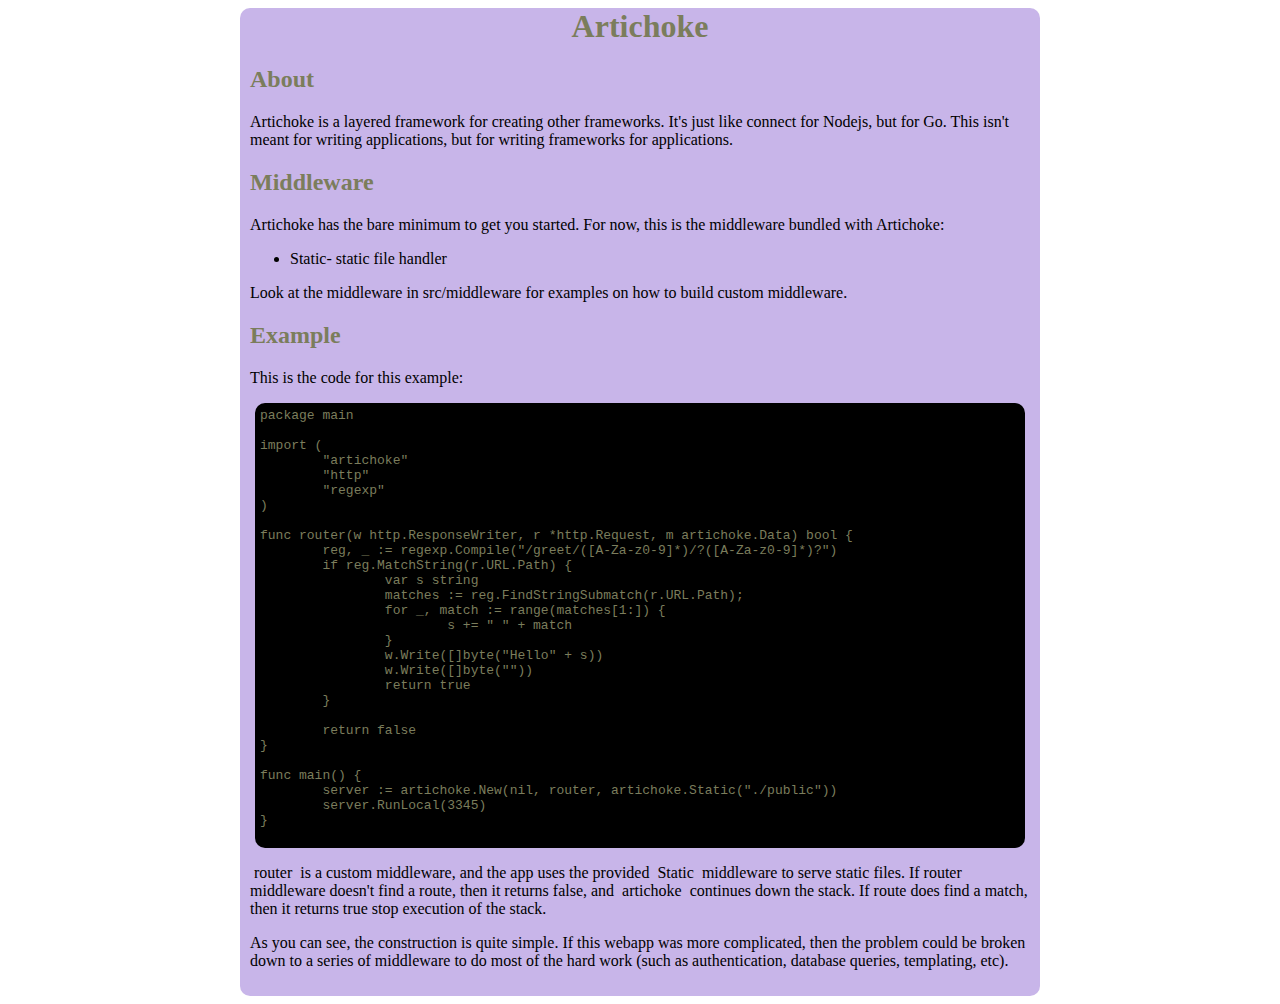
==== examples/public/index.html @ d6d27081 "Created Static middleware and built example that utilizes it" ====
<html>
<head>
<title>Artichoke FTW</title>
<link rel="stylesheet" type="text/css" href="css/style.css" />
</head>
<body>
<div id='wrapper'>
  <h1>Artichoke</h1>
  <h2>About</h2>
  <p>
    Artichoke is a layered framework for creating other frameworks. It's just like connect for Nodejs, but for Go. This isn't meant for writing applications, but for writing frameworks for applications.
  </p>

  <h2>Middleware</h2>
  <p>
    Artichoke has the bare minimum to get you started. For now, this is the middleware bundled with Artichoke:
  </p>

  <ul>
    <li>Static- static file handler</li>
  </ul>

  <p>
  Look at the middleware in src/middleware for examples on how to build custom middleware.
  </p>

  <h2>Example</h2>
  <p>
    This is the code for this example:
  </p>

  <code>
    <pre>
package main

import (
	"artichoke"
	"http"
	"regexp"
)

func router(w http.ResponseWriter, r *http.Request, m artichoke.Data) bool {
	reg, _ := regexp.Compile("/greet/([A-Za-z0-9]*)/?([A-Za-z0-9]*)?")
	if reg.MatchString(r.URL.Path) {
		var s string
		matches := reg.FindStringSubmatch(r.URL.Path);
		for _, match := range(matches[1:]) {
			s += " " + match
		}
		w.Write([]byte("Hello" + s))
		w.Write([]byte(""))
		return true
	}

	return false
}

func main() {
	server := artichoke.New(nil, router, artichoke.Static("./public"))
	server.RunLocal(3345)
}
    </pre>
  </code>

  <p>
    <span>router</span> is a custom middleware, and the app uses the provided <span>Static</span> middleware to serve static files. If router middleware doesn't find a route, then it returns false, and <span>artichoke</span> continues down the stack. If route does find a match, then it returns true stop execution of the stack.
  </p>

  <p>
    As you can see, the construction is quite simple. If this webapp was more complicated, then the problem could be broken down to a series of middleware to do most of the hard work (such as authentication, database queries, templating, etc).
  </p>
</div>
</body>
</html>
---- examples/public/css/style.css ----
body {
	background-color: white;
	color: rgb(123, 125, 92);

	width: 800px;
	margin-left: auto;
	margin-right: auto;
}

#wrapper {
	background-color: rgba(145, 107, 211, .5);
	padding-left: 10px;
	padding-right: 10px;
	padding-bottom: 10px;
	min-height: 100%;

	border-radius: 10px;
}

h1 {
	text-align: center;
}

p, li {
	color: black;
}

pre {
	background-color: black;
	border-radius: 10px;
	margin: 5px;
	padding: 5px;
}

span {
	padding-left: 4px;
	padding-right: 4px;
}
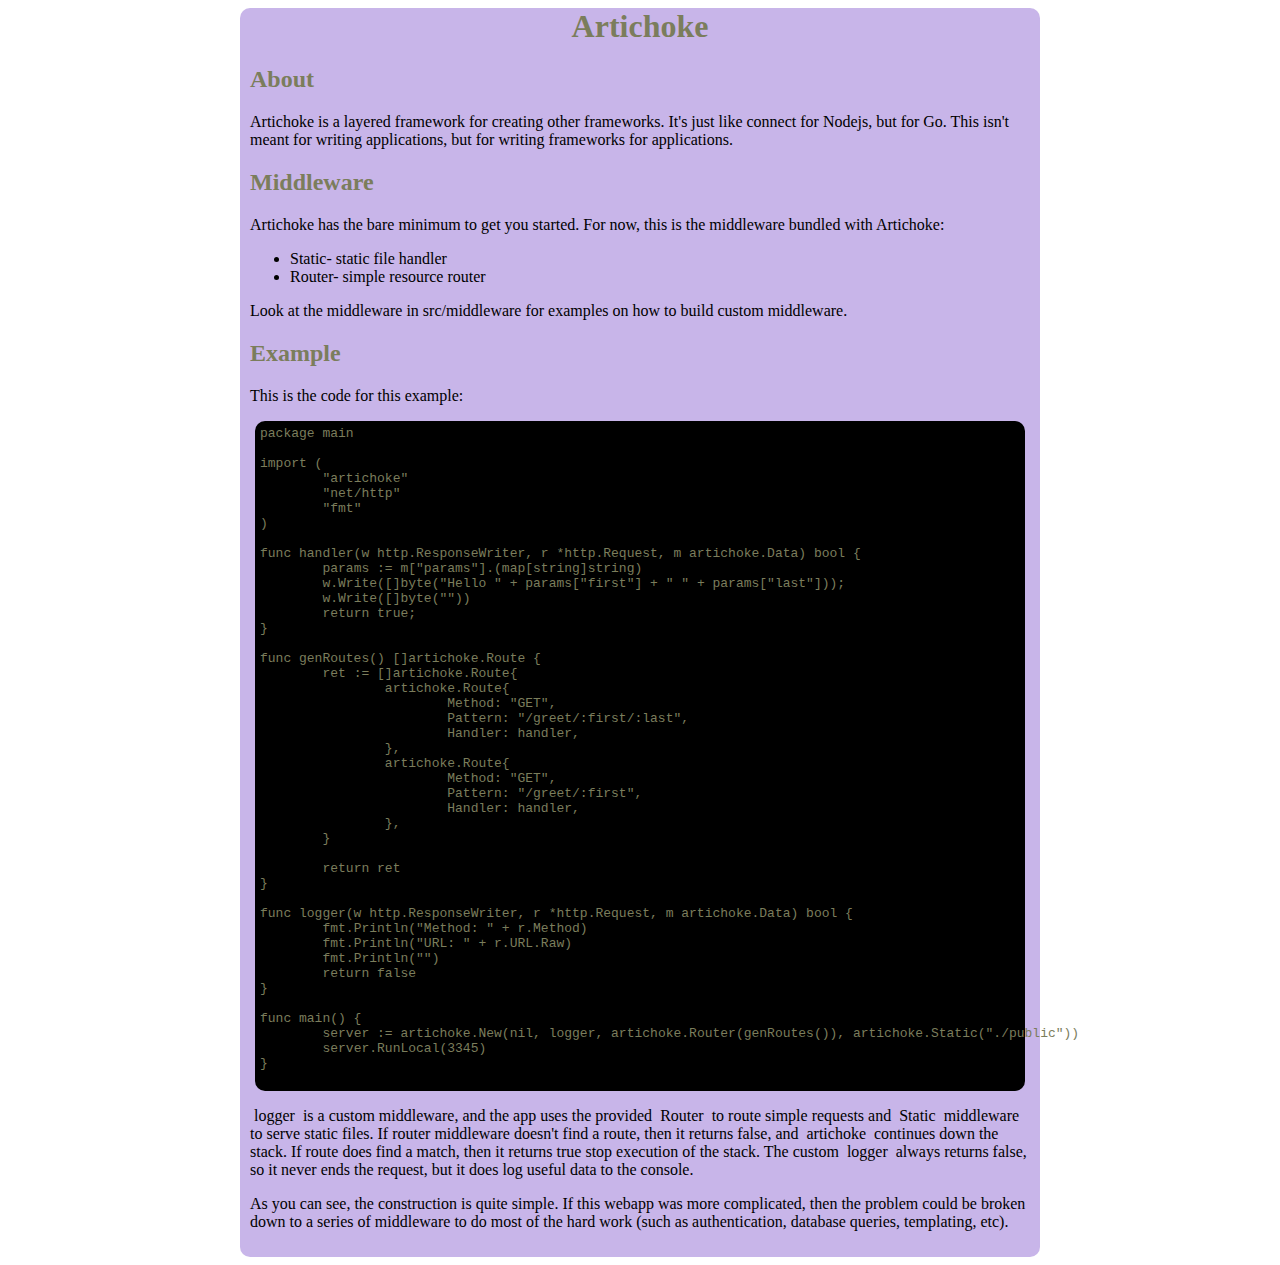
==== commit d793dfc7: "Added router middleware; updated live example to show router middleware" ====
--- a/examples/public/index.html
+++ b/examples/public/index.html
@@ -18,6 +18,7 @@
 
   <ul>
     <li>Static- static file handler</li>
+    <li>Router- simple resource router</li>
   </ul>
 
   <p>
@@ -35,35 +36,50 @@
 
 import (
 	"artichoke"
-	"http"
-	"regexp"
+	"net/http"
+	"fmt"
 )
 
-func router(w http.ResponseWriter, r *http.Request, m artichoke.Data) bool {
-	reg, _ := regexp.Compile("/greet/([A-Za-z0-9]*)/?([A-Za-z0-9]*)?")
-	if reg.MatchString(r.URL.Path) {
-		var s string
-		matches := reg.FindStringSubmatch(r.URL.Path);
-		for _, match := range(matches[1:]) {
-			s += " " + match
-		}
-		w.Write([]byte("Hello" + s))
-		w.Write([]byte(""))
-		return true
+func handler(w http.ResponseWriter, r *http.Request, m artichoke.Data) bool {
+	params := m["params"].(map[string]string)
+	w.Write([]byte("Hello " + params["first"] + " " + params["last"]));
+	w.Write([]byte(""))
+	return true;
+}
+
+func genRoutes() []artichoke.Route {
+	ret := []artichoke.Route{
+		artichoke.Route{
+			Method: "GET",
+			Pattern: "/greet/:first/:last",
+			Handler: handler,
+		},
+		artichoke.Route{
+			Method: "GET",
+			Pattern: "/greet/:first",
+			Handler: handler,
+		},
 	}
 
+	return ret
+}
+
+func logger(w http.ResponseWriter, r *http.Request, m artichoke.Data) bool {
+	fmt.Println("Method: " + r.Method)
+	fmt.Println("URL: " + r.URL.Raw)
+	fmt.Println("")
 	return false
 }
 
 func main() {
-	server := artichoke.New(nil, router, artichoke.Static("./public"))
+	server := artichoke.New(nil, logger, artichoke.Router(genRoutes()), artichoke.Static("./public"))
 	server.RunLocal(3345)
 }
     </pre>
   </code>
 
   <p>
-    <span>router</span> is a custom middleware, and the app uses the provided <span>Static</span> middleware to serve static files. If router middleware doesn't find a route, then it returns false, and <span>artichoke</span> continues down the stack. If route does find a match, then it returns true stop execution of the stack.
+    <span>logger</span> is a custom middleware, and the app uses the provided <span>Router</span> to route simple requests and <span>Static</span> middleware to serve static files. If router middleware doesn't find a route, then it returns false, and <span>artichoke</span> continues down the stack. If route does find a match, then it returns true stop execution of the stack. The custom <span>logger</span> always returns false, so it never ends the request, but it does log useful data to the console.
   </p>
 
   <p>
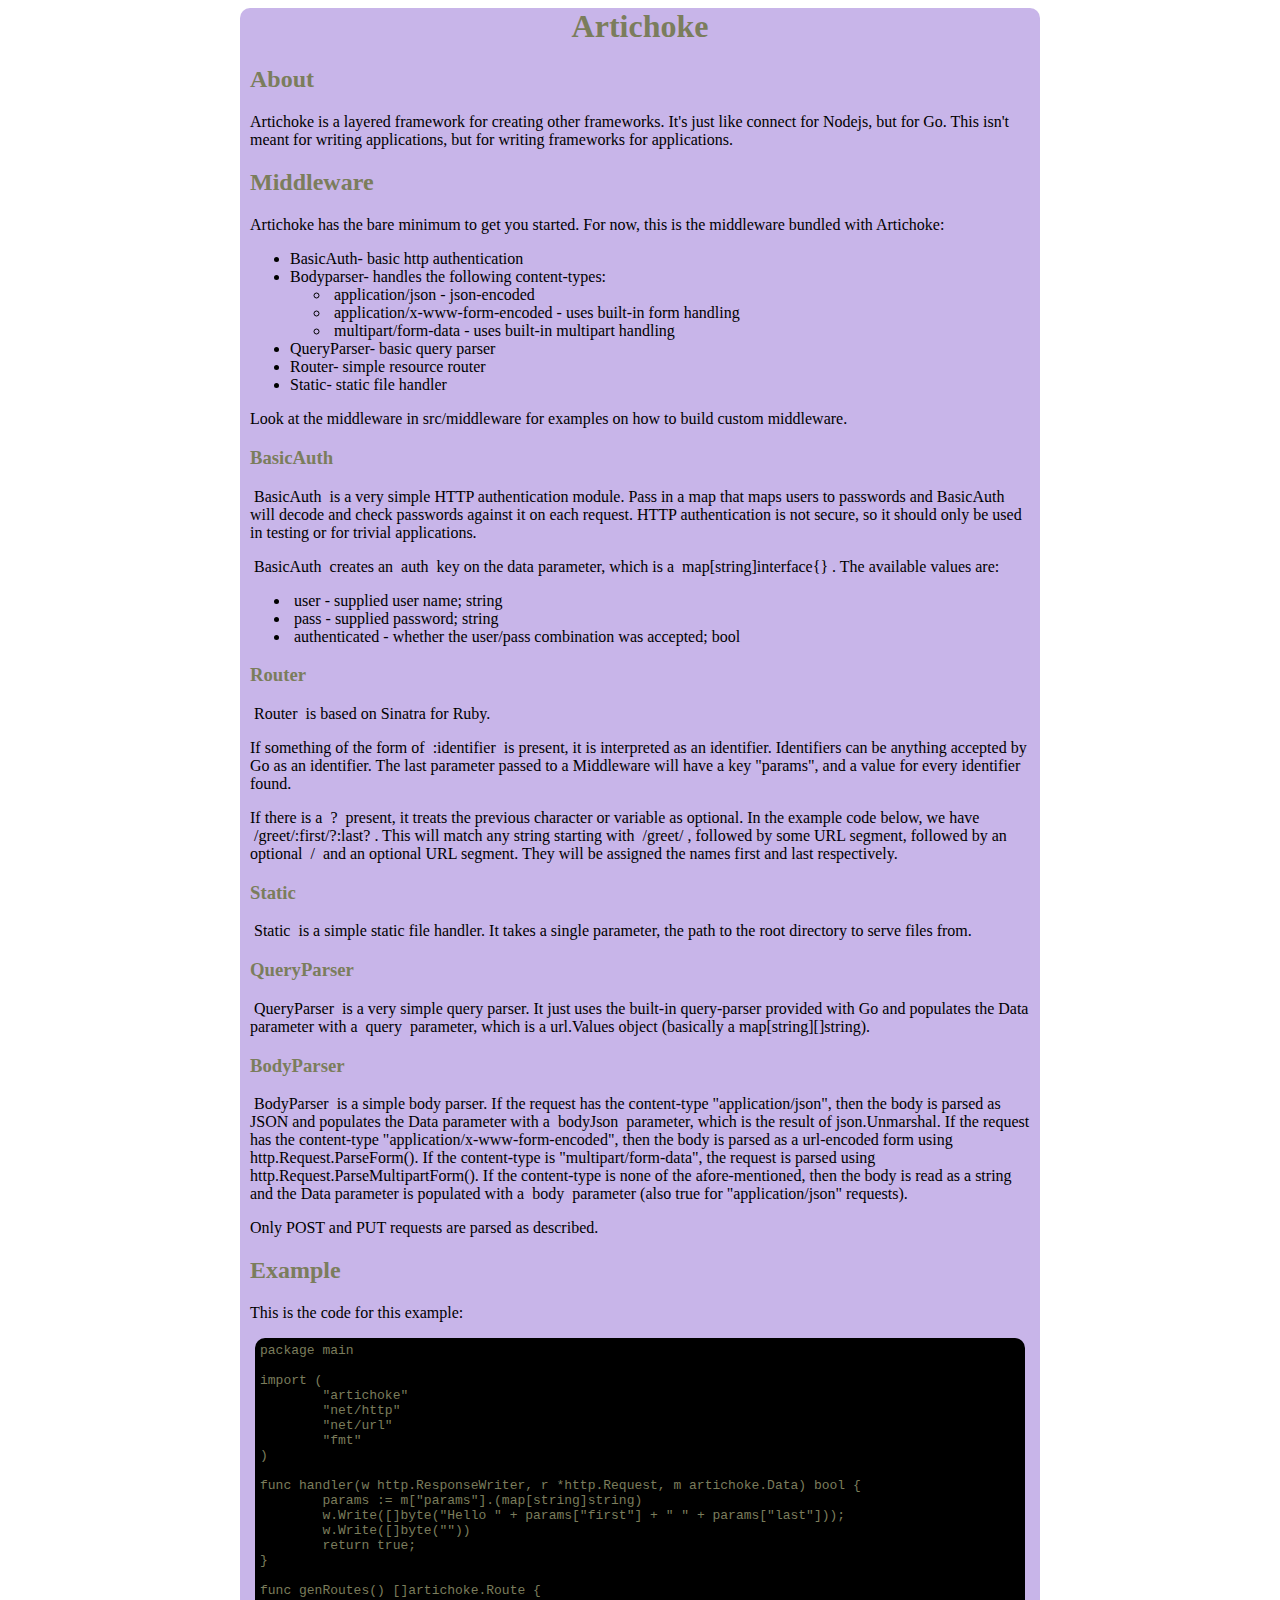
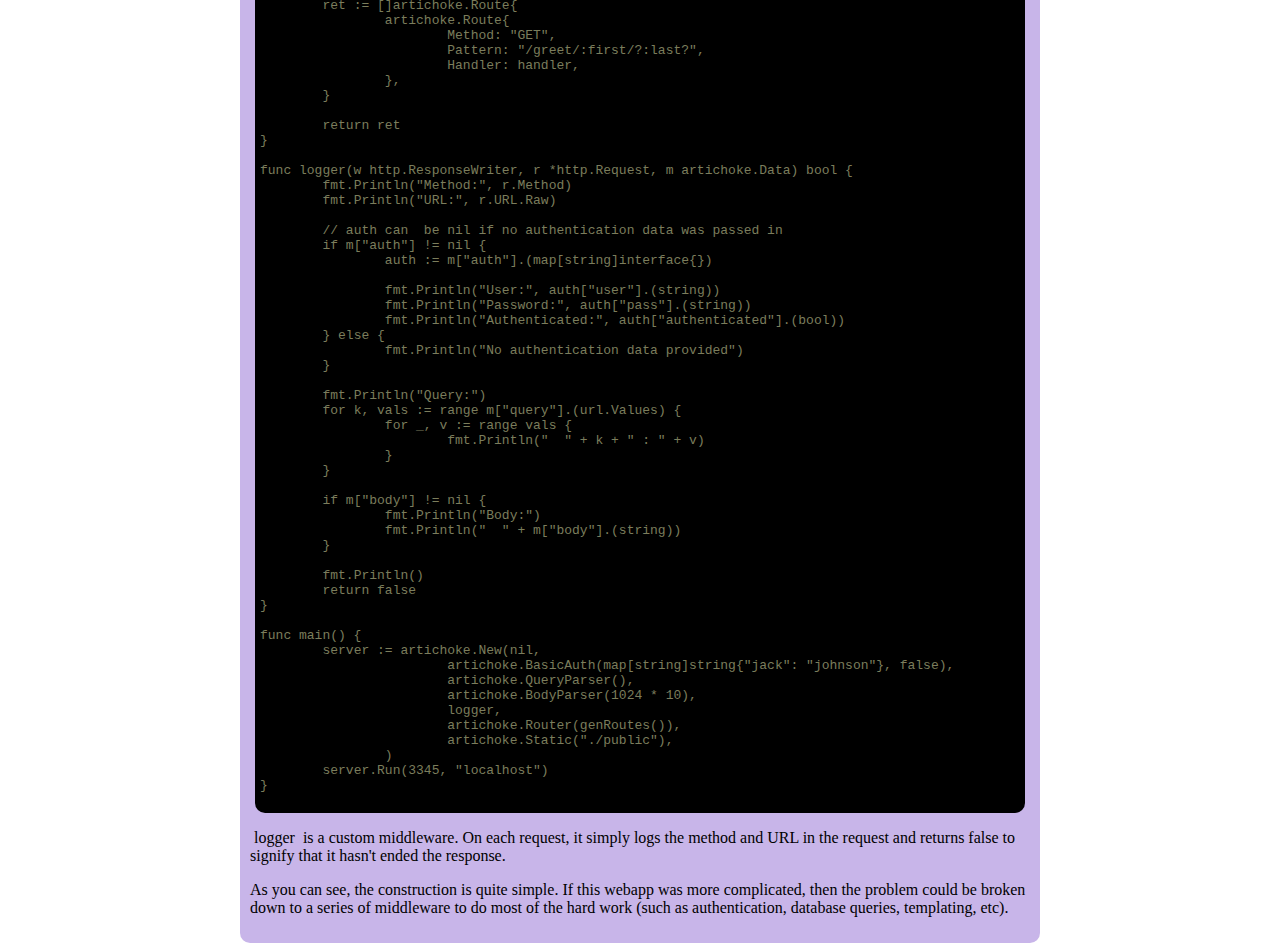
==== commit 12523ac2: "Added and documented TLS option" ====
--- a/examples/public/index.html
+++ b/examples/public/index.html
@@ -17,12 +17,64 @@
   </p>
 
   <ul>
+    <li>BasicAuth- basic http authentication</li>
+	<li>Bodyparser- handles the following content-types:
+	  <ul>
+        <li><span>application/json</span>- json-encoded</li>
+        <li><span>application/x-www-form-encoded</span>- uses built-in form handling</li>
+        <li><span>multipart/form-data</span>- uses built-in multipart handling</li>
+      </ul>
+    </li>
+	<li>QueryParser- basic query parser</li>
+    <li>Router- simple resource router</li>
     <li>Static- static file handler</li>
-    <li>Router- simple resource router</li>
   </ul>
 
   <p>
   Look at the middleware in src/middleware for examples on how to build custom middleware.
+  </p>
+
+  <h3>BasicAuth</h3>
+  <p>
+    <span>BasicAuth</span> is a very simple HTTP authentication module. Pass in a map that maps users to passwords and BasicAuth will decode and check passwords against it on each request. HTTP authentication is not secure, so it should only be used in testing or for trivial applications.
+  </p>
+  <p>
+    <span>BasicAuth</span> creates an <span>auth</span> key on the data parameter, which is a <span>map[string]interface{}</span>. The available values are:
+      <ul>
+        <li><span>user</span>- supplied user name; string</li>
+        <li><span>pass</span>- supplied password; string</li>
+        <li><span>authenticated</span>- whether the user/pass combination was accepted; bool</li>
+      </ul>
+  </p>
+
+  <h3>Router</h3>
+  <p>
+    <span>Router</span> is based on Sinatra for Ruby.
+  </p>
+
+  <p>
+    If something of the form of <span>:identifier</span> is present, it is interpreted as an identifier. Identifiers can be anything accepted by Go as an identifier. The last parameter passed to a Middleware will have a key "params", and a value for every identifier found.
+  </p>
+  <p>
+    If there is a <span>?</span> present, it treats the previous character or variable as optional. In the example code below, we have <span>/greet/:first/?:last?</span>. This will match any string starting with <span>/greet/</span>, followed by some URL segment, followed by an optional <span>/</span> and an optional URL segment. They will be assigned the names first and last respectively.
+  </p>
+
+  <h3>Static</h3>
+  <p>
+    <span>Static</span> is a simple static file handler. It takes a single parameter, the path to the root directory to serve files from.
+  </p>
+
+  <h3>QueryParser</h3>
+  <p>
+    <span>QueryParser</span> is a very simple query parser. It just uses the built-in query-parser provided with Go and populates the Data parameter with a <span>query</span> parameter, which is a url.Values object (basically a map[string][]string).
+  </p>
+
+  <h3>BodyParser</h3>
+  <p>
+    <span>BodyParser</span> is a simple body parser. If the request has the content-type "application/json", then the body is parsed as JSON and populates the Data parameter with a <span>bodyJson</span> parameter, which is the result of json.Unmarshal. If the request has the content-type "application/x-www-form-encoded", then the body is parsed as a url-encoded form using http.Request.ParseForm(). If the content-type is "multipart/form-data", the request is parsed using http.Request.ParseMultipartForm(). If the content-type is none of the afore-mentioned, then the body is read as a string and the Data parameter is populated with a <span>body</span> parameter (also true for "application/json" requests).
+  </p>
+  <p>
+    Only POST and PUT requests are parsed as described.
   </p>
 
   <h2>Example</h2>
@@ -37,6 +89,7 @@
 import (
 	"artichoke"
 	"net/http"
+	"net/url"
 	"fmt"
 )
 
@@ -51,12 +104,7 @@
 	ret := []artichoke.Route{
 		artichoke.Route{
 			Method: "GET",
-			Pattern: "/greet/:first/:last",
-			Handler: handler,
-		},
-		artichoke.Route{
-			Method: "GET",
-			Pattern: "/greet/:first",
+			Pattern: "/greet/:first/?:last?",
 			Handler: handler,
 		},
 	}
@@ -65,21 +113,52 @@
 }
 
 func logger(w http.ResponseWriter, r *http.Request, m artichoke.Data) bool {
-	fmt.Println("Method: " + r.Method)
-	fmt.Println("URL: " + r.URL.Raw)
-	fmt.Println("")
+	fmt.Println("Method:", r.Method)
+	fmt.Println("URL:", r.URL.Raw)
+
+	// auth can  be nil if no authentication data was passed in
+	if m["auth"] != nil {
+		auth := m["auth"].(map[string]interface{})
+
+		fmt.Println("User:", auth["user"].(string))
+		fmt.Println("Password:", auth["pass"].(string))
+		fmt.Println("Authenticated:", auth["authenticated"].(bool))
+	} else {
+		fmt.Println("No authentication data provided")
+	}
+
+	fmt.Println("Query:")
+	for k, vals := range m["query"].(url.Values) {
+		for _, v := range vals {
+			fmt.Println("  " + k + " : " + v)
+		}
+	}
+
+	if m["body"] != nil {
+		fmt.Println("Body:")
+		fmt.Println("  " + m["body"].(string))
+	}
+
+	fmt.Println()
 	return false
 }
 
 func main() {
-	server := artichoke.New(nil, logger, artichoke.Router(genRoutes()), artichoke.Static("./public"))
-	server.RunLocal(3345)
+	server := artichoke.New(nil,
+			artichoke.BasicAuth(map[string]string{"jack": "johnson"}, false),
+			artichoke.QueryParser(),
+			artichoke.BodyParser(1024 * 10),
+			logger,
+			artichoke.Router(genRoutes()),
+			artichoke.Static("./public"),
+		)
+	server.Run(3345, "localhost")
 }
     </pre>
   </code>
 
   <p>
-    <span>logger</span> is a custom middleware, and the app uses the provided <span>Router</span> to route simple requests and <span>Static</span> middleware to serve static files. If router middleware doesn't find a route, then it returns false, and <span>artichoke</span> continues down the stack. If route does find a match, then it returns true stop execution of the stack. The custom <span>logger</span> always returns false, so it never ends the request, but it does log useful data to the console.
+    <span>logger</span> is a custom middleware. On each request, it simply logs the method and URL in the request and returns false to signify that it hasn't ended the response.
   </p>
 
   <p>
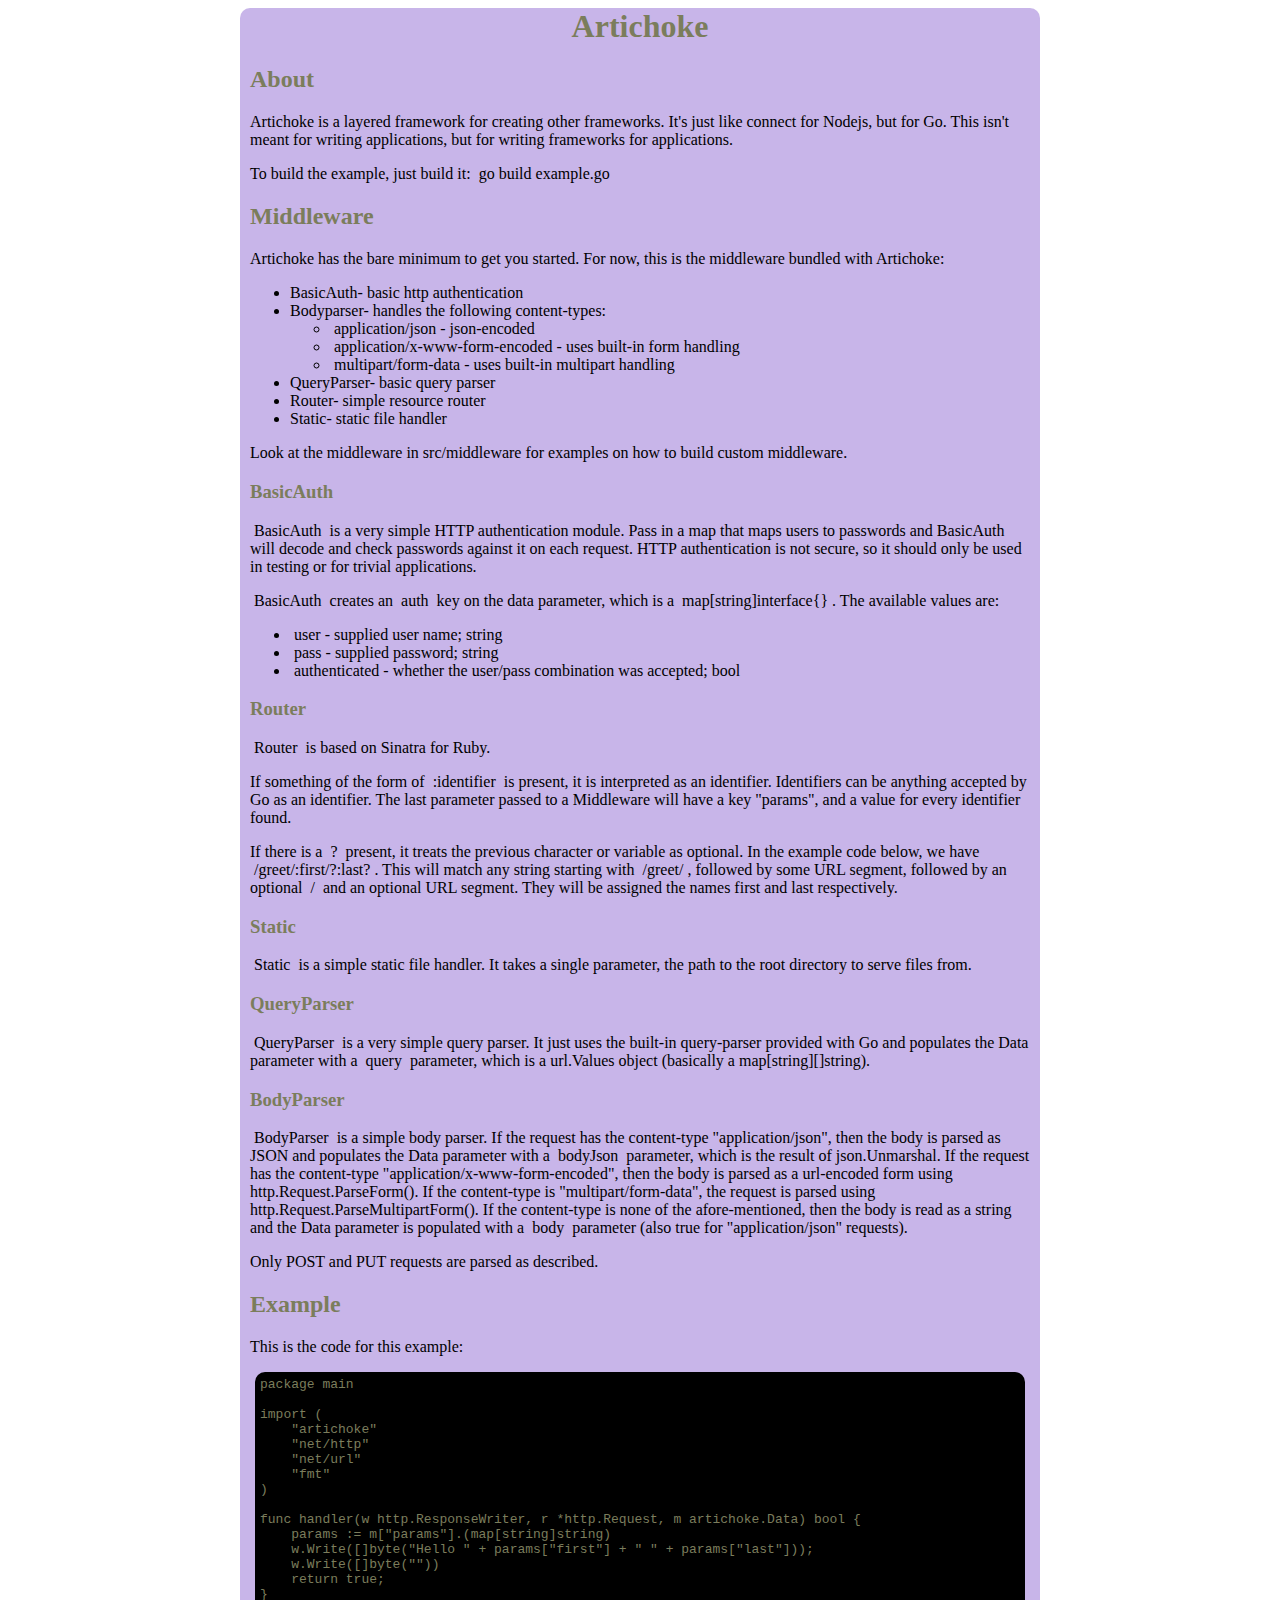
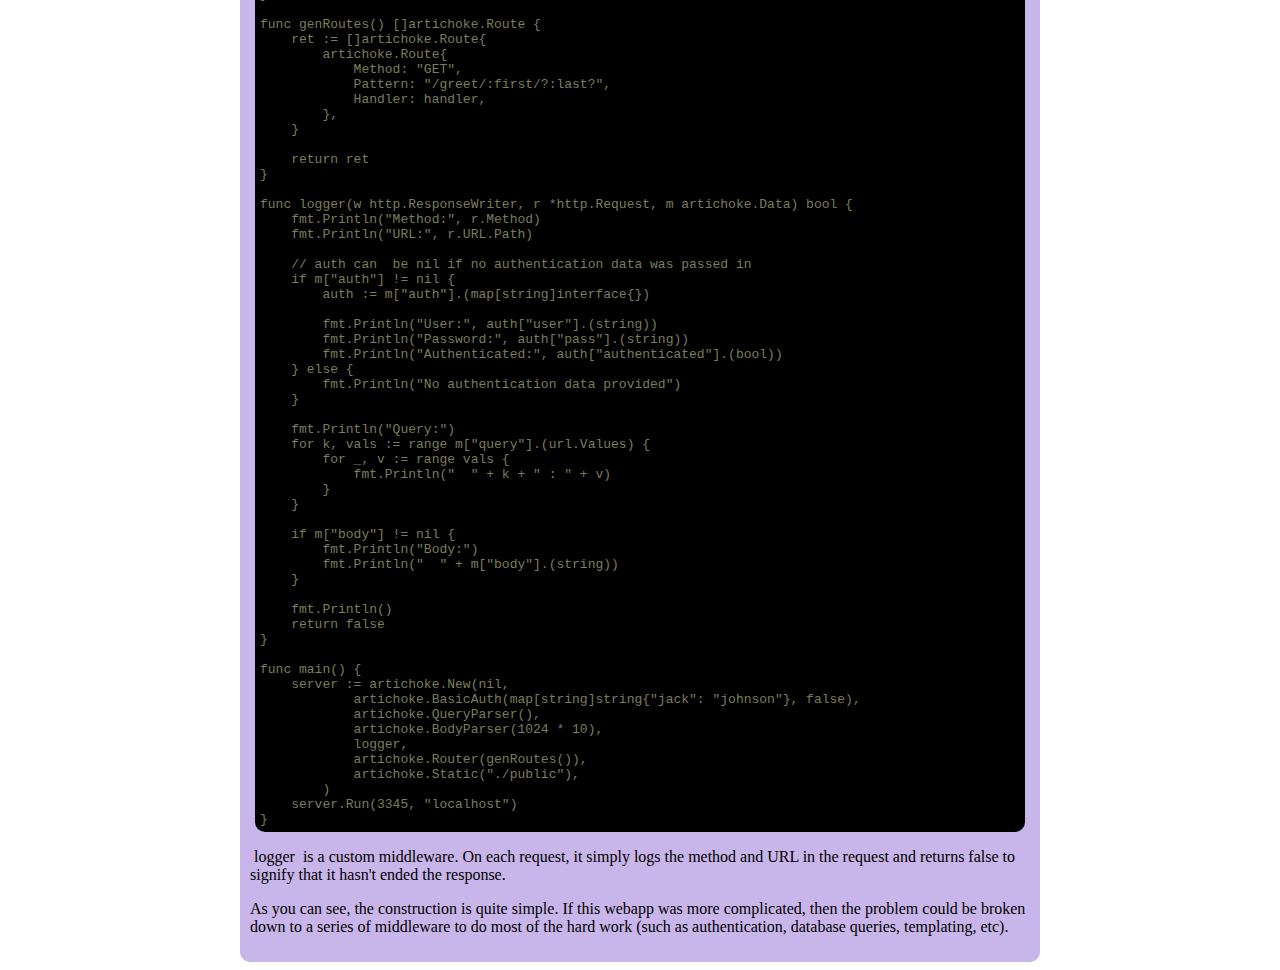
==== commit f3ecdbfc: "Updates for latest weekly- switch to `go build`" ====
--- a/examples/public/index.html
+++ b/examples/public/index.html
@@ -11,6 +11,10 @@
     Artichoke is a layered framework for creating other frameworks. It's just like connect for Nodejs, but for Go. This isn't meant for writing applications, but for writing frameworks for applications.
   </p>
 
+  <p>
+    To build the example, just build it: <span>go build example.go</span>
+  </p>
+
   <h2>Middleware</h2>
   <p>
     Artichoke has the bare minimum to get you started. For now, this is the middleware bundled with Artichoke:
@@ -18,14 +22,14 @@
 
   <ul>
     <li>BasicAuth- basic http authentication</li>
-	<li>Bodyparser- handles the following content-types:
-	  <ul>
+    <li>Bodyparser- handles the following content-types:
+        <ul>
         <li><span>application/json</span>- json-encoded</li>
         <li><span>application/x-www-form-encoded</span>- uses built-in form handling</li>
         <li><span>multipart/form-data</span>- uses built-in multipart handling</li>
       </ul>
     </li>
-	<li>QueryParser- basic query parser</li>
+    <li>QueryParser- basic query parser</li>
     <li>Router- simple resource router</li>
     <li>Static- static file handler</li>
   </ul>
@@ -87,74 +91,73 @@
 package main
 
 import (
-	"artichoke"
-	"net/http"
-	"net/url"
-	"fmt"
+    "artichoke"
+    "net/http"
+    "net/url"
+    "fmt"
 )
 
 func handler(w http.ResponseWriter, r *http.Request, m artichoke.Data) bool {
-	params := m["params"].(map[string]string)
-	w.Write([]byte("Hello " + params["first"] + " " + params["last"]));
-	w.Write([]byte(""))
-	return true;
+    params := m["params"].(map[string]string)
+    w.Write([]byte("Hello " + params["first"] + " " + params["last"]));
+    w.Write([]byte(""))
+    return true;
 }
 
 func genRoutes() []artichoke.Route {
-	ret := []artichoke.Route{
-		artichoke.Route{
-			Method: "GET",
-			Pattern: "/greet/:first/?:last?",
-			Handler: handler,
-		},
-	}
+    ret := []artichoke.Route{
+        artichoke.Route{
+            Method: "GET",
+            Pattern: "/greet/:first/?:last?",
+            Handler: handler,
+        },
+    }
 
-	return ret
+    return ret
 }
 
 func logger(w http.ResponseWriter, r *http.Request, m artichoke.Data) bool {
-	fmt.Println("Method:", r.Method)
-	fmt.Println("URL:", r.URL.Raw)
+    fmt.Println("Method:", r.Method)
+    fmt.Println("URL:", r.URL.Path)
 
-	// auth can  be nil if no authentication data was passed in
-	if m["auth"] != nil {
-		auth := m["auth"].(map[string]interface{})
+    // auth can  be nil if no authentication data was passed in
+    if m["auth"] != nil {
+        auth := m["auth"].(map[string]interface{})
 
-		fmt.Println("User:", auth["user"].(string))
-		fmt.Println("Password:", auth["pass"].(string))
-		fmt.Println("Authenticated:", auth["authenticated"].(bool))
-	} else {
-		fmt.Println("No authentication data provided")
-	}
+        fmt.Println("User:", auth["user"].(string))
+        fmt.Println("Password:", auth["pass"].(string))
+        fmt.Println("Authenticated:", auth["authenticated"].(bool))
+    } else {
+        fmt.Println("No authentication data provided")
+    }
 
-	fmt.Println("Query:")
-	for k, vals := range m["query"].(url.Values) {
-		for _, v := range vals {
-			fmt.Println("  " + k + " : " + v)
-		}
-	}
+    fmt.Println("Query:")
+    for k, vals := range m["query"].(url.Values) {
+        for _, v := range vals {
+            fmt.Println("  " + k + " : " + v)
+        }
+    }
 
-	if m["body"] != nil {
-		fmt.Println("Body:")
-		fmt.Println("  " + m["body"].(string))
-	}
+    if m["body"] != nil {
+        fmt.Println("Body:")
+        fmt.Println("  " + m["body"].(string))
+    }
 
-	fmt.Println()
-	return false
+    fmt.Println()
+    return false
 }
 
 func main() {
-	server := artichoke.New(nil,
-			artichoke.BasicAuth(map[string]string{"jack": "johnson"}, false),
-			artichoke.QueryParser(),
-			artichoke.BodyParser(1024 * 10),
-			logger,
-			artichoke.Router(genRoutes()),
-			artichoke.Static("./public"),
-		)
-	server.Run(3345, "localhost")
-}
-    </pre>
+    server := artichoke.New(nil,
+            artichoke.BasicAuth(map[string]string{"jack": "johnson"}, false),
+            artichoke.QueryParser(),
+            artichoke.BodyParser(1024 * 10),
+            logger,
+            artichoke.Router(genRoutes()),
+            artichoke.Static("./public"),
+        )
+    server.Run(3345, "localhost")
+}</pre>
   </code>
 
   <p>
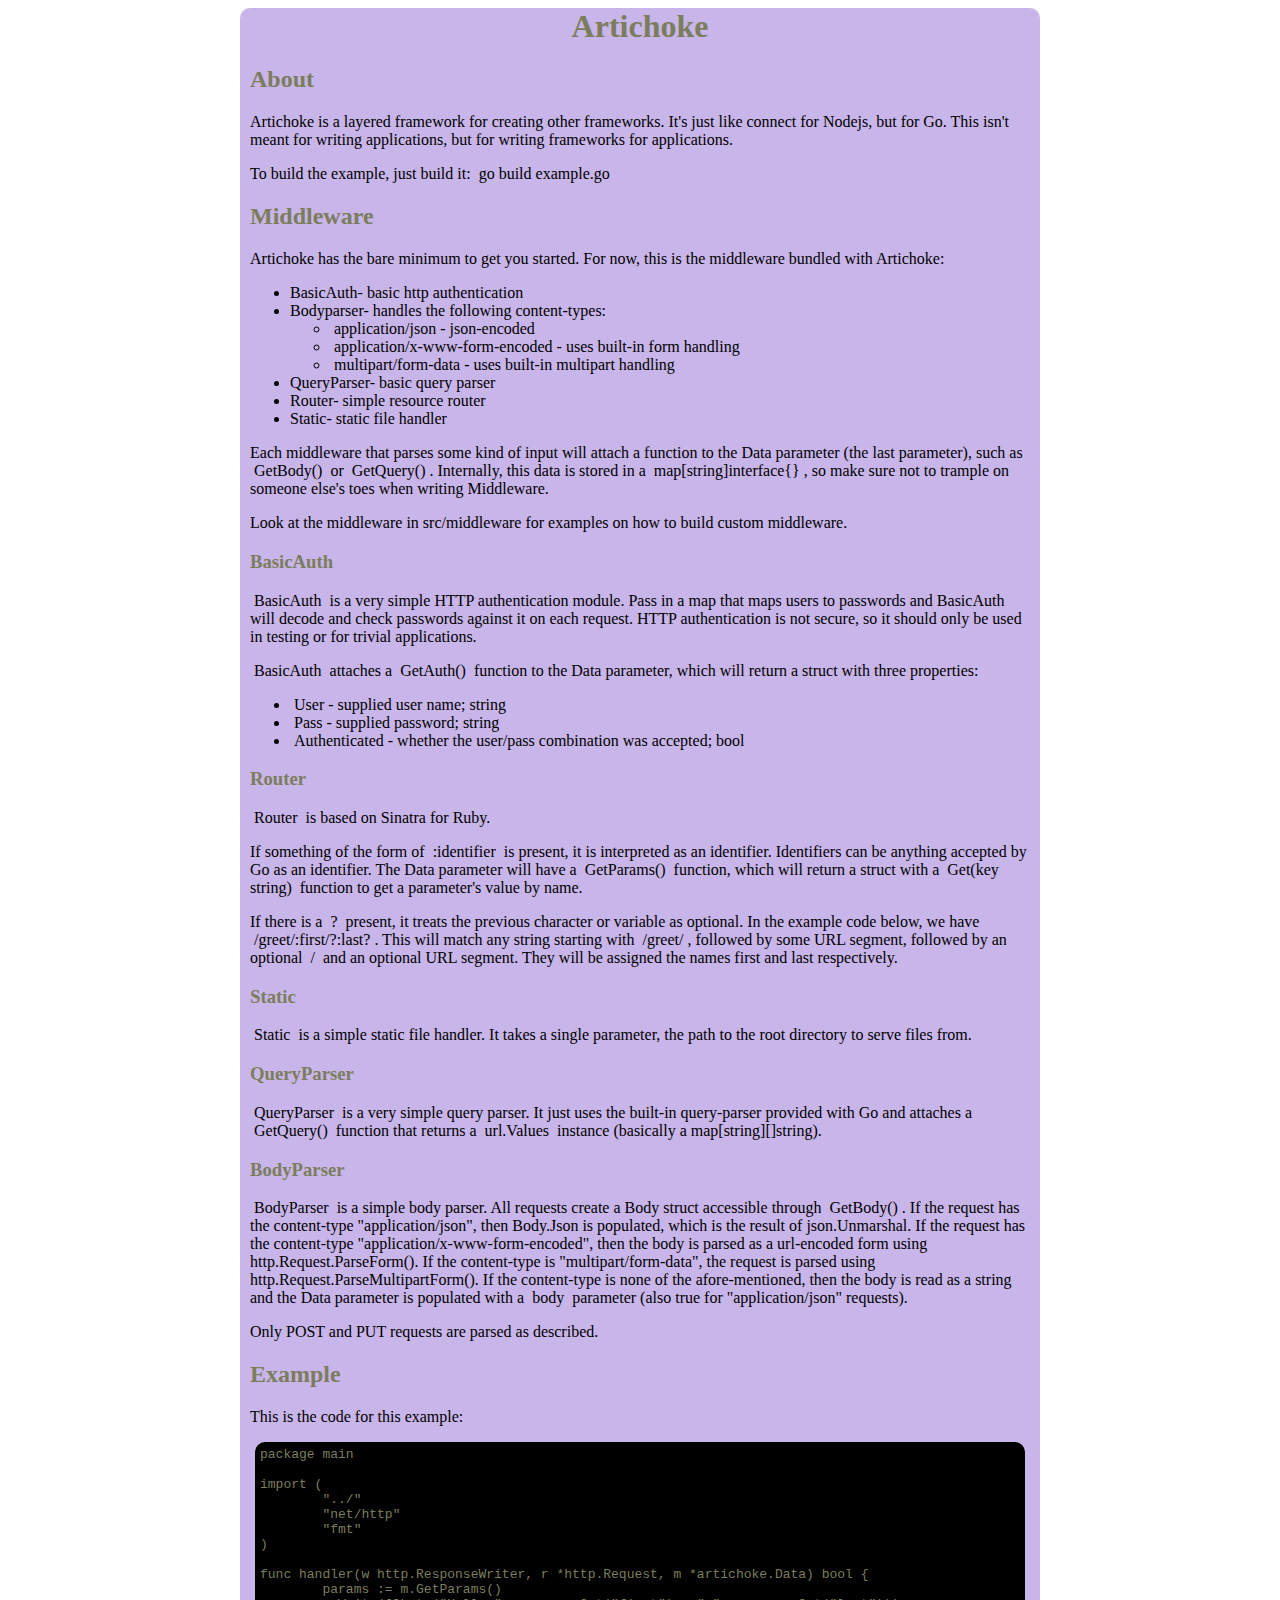
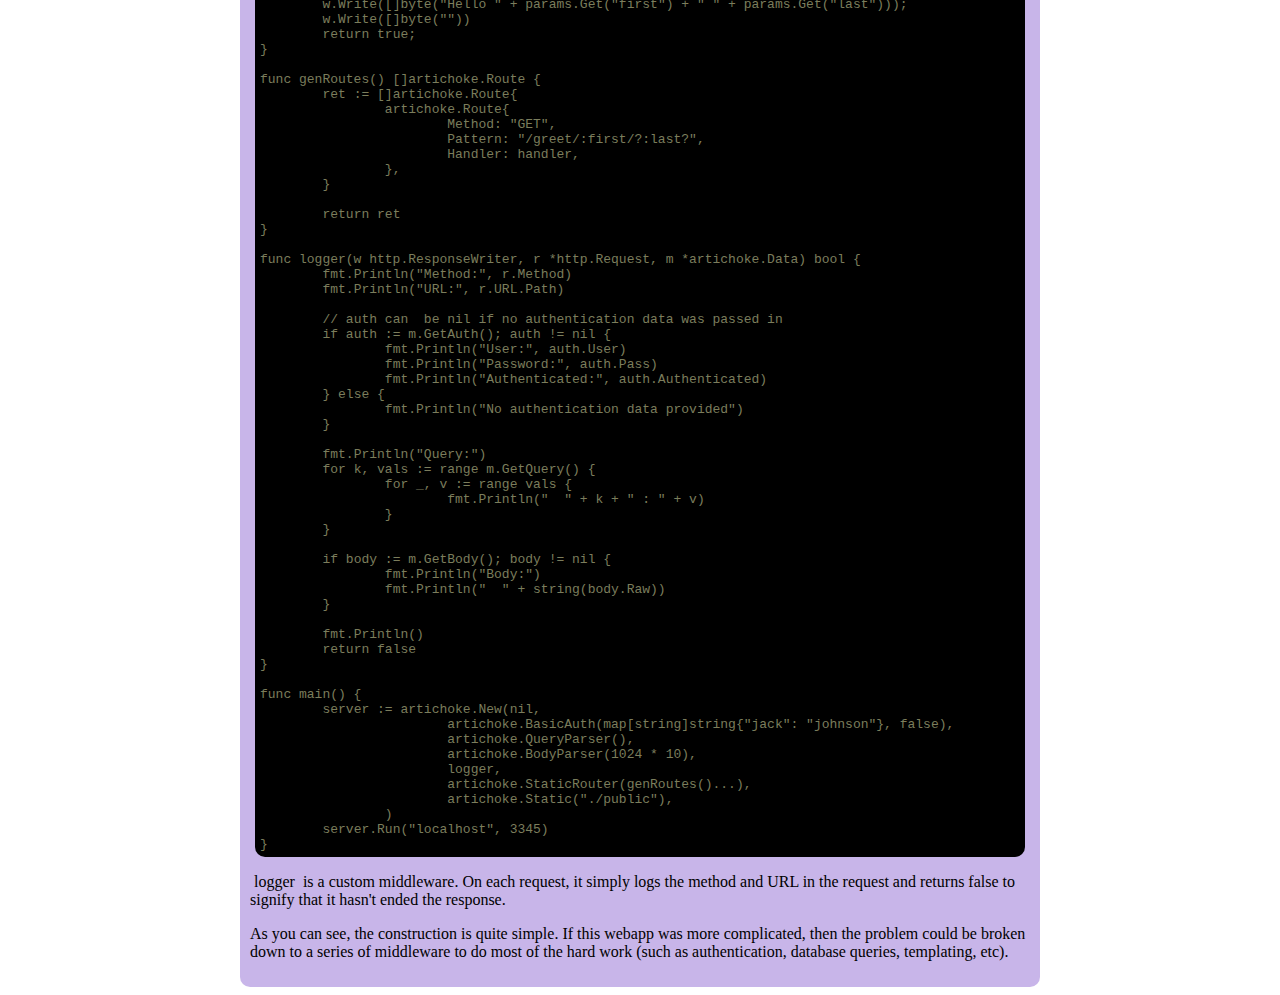
==== commit e3fcf5fb: "Extended router to allow dynamic routes (adding/removing routes while the server is listening)" ====
--- a/examples/public/index.html
+++ b/examples/public/index.html
@@ -35,6 +35,10 @@
   </ul>
 
   <p>
+    Each middleware that parses some kind of input will attach a function to the Data parameter (the last parameter), such as <span>GetBody()</span> or <span>GetQuery()</span>. Internally, this data is stored in a <span>map[string]interface{}</span>, so make sure not to trample on someone else's toes when writing Middleware.
+  </p>
+
+  <p>
   Look at the middleware in src/middleware for examples on how to build custom middleware.
   </p>
 
@@ -43,11 +47,11 @@
     <span>BasicAuth</span> is a very simple HTTP authentication module. Pass in a map that maps users to passwords and BasicAuth will decode and check passwords against it on each request. HTTP authentication is not secure, so it should only be used in testing or for trivial applications.
   </p>
   <p>
-    <span>BasicAuth</span> creates an <span>auth</span> key on the data parameter, which is a <span>map[string]interface{}</span>. The available values are:
+    <span>BasicAuth</span> attaches a <span>GetAuth()</span> function to the Data parameter, which will return a struct with three properties:
       <ul>
-        <li><span>user</span>- supplied user name; string</li>
-        <li><span>pass</span>- supplied password; string</li>
-        <li><span>authenticated</span>- whether the user/pass combination was accepted; bool</li>
+        <li><span>User</span>- supplied user name; string</li>
+        <li><span>Pass</span>- supplied password; string</li>
+        <li><span>Authenticated</span>- whether the user/pass combination was accepted; bool</li>
       </ul>
   </p>
 
@@ -57,7 +61,7 @@
   </p>
 
   <p>
-    If something of the form of <span>:identifier</span> is present, it is interpreted as an identifier. Identifiers can be anything accepted by Go as an identifier. The last parameter passed to a Middleware will have a key "params", and a value for every identifier found.
+    If something of the form of <span>:identifier</span> is present, it is interpreted as an identifier. Identifiers can be anything accepted by Go as an identifier. The Data parameter will have a <span>GetParams()</span> function, which will return a struct with a <span>Get(key string)</span> function to get a parameter's value by name.
   </p>
   <p>
     If there is a <span>?</span> present, it treats the previous character or variable as optional. In the example code below, we have <span>/greet/:first/?:last?</span>. This will match any string starting with <span>/greet/</span>, followed by some URL segment, followed by an optional <span>/</span> and an optional URL segment. They will be assigned the names first and last respectively.
@@ -70,12 +74,12 @@
 
   <h3>QueryParser</h3>
   <p>
-    <span>QueryParser</span> is a very simple query parser. It just uses the built-in query-parser provided with Go and populates the Data parameter with a <span>query</span> parameter, which is a url.Values object (basically a map[string][]string).
+    <span>QueryParser</span> is a very simple query parser. It just uses the built-in query-parser provided with Go and attaches a <span>GetQuery()</span> function that returns a <span>url.Values</span> instance (basically a map[string][]string).
   </p>
 
   <h3>BodyParser</h3>
   <p>
-    <span>BodyParser</span> is a simple body parser. If the request has the content-type "application/json", then the body is parsed as JSON and populates the Data parameter with a <span>bodyJson</span> parameter, which is the result of json.Unmarshal. If the request has the content-type "application/x-www-form-encoded", then the body is parsed as a url-encoded form using http.Request.ParseForm(). If the content-type is "multipart/form-data", the request is parsed using http.Request.ParseMultipartForm(). If the content-type is none of the afore-mentioned, then the body is read as a string and the Data parameter is populated with a <span>body</span> parameter (also true for "application/json" requests).
+    <span>BodyParser</span> is a simple body parser. All requests create a Body struct accessible through <span>GetBody()</span>. If the request has the content-type "application/json", then Body.Json is populated, which is the result of json.Unmarshal. If the request has the content-type "application/x-www-form-encoded", then the body is parsed as a url-encoded form using http.Request.ParseForm(). If the content-type is "multipart/form-data", the request is parsed using http.Request.ParseMultipartForm(). If the content-type is none of the afore-mentioned, then the body is read as a string and the Data parameter is populated with a <span>body</span> parameter (also true for "application/json" requests).
   </p>
   <p>
     Only POST and PUT requests are parsed as described.
@@ -91,73 +95,71 @@
 package main
 
 import (
-    "artichoke"
-    "net/http"
-    "net/url"
-    "fmt"
+	"../"
+	"net/http"
+	"fmt"
 )
 
-func handler(w http.ResponseWriter, r *http.Request, m artichoke.Data) bool {
-    params := m["params"].(map[string]string)
-    w.Write([]byte("Hello " + params["first"] + " " + params["last"]));
-    w.Write([]byte(""))
-    return true;
+func handler(w http.ResponseWriter, r *http.Request, m *artichoke.Data) bool {
+	params := m.GetParams()
+	w.Write([]byte("Hello " + params.Get("first") + " " + params.Get("last")));
+	w.Write([]byte(""))
+	return true;
 }
 
 func genRoutes() []artichoke.Route {
-    ret := []artichoke.Route{
-        artichoke.Route{
-            Method: "GET",
-            Pattern: "/greet/:first/?:last?",
-            Handler: handler,
-        },
-    }
+	ret := []artichoke.Route{
+		artichoke.Route{
+			Method: "GET",
+			Pattern: "/greet/:first/?:last?",
+			Handler: handler,
+		},
+	}
 
-    return ret
+	return ret
 }
 
-func logger(w http.ResponseWriter, r *http.Request, m artichoke.Data) bool {
-    fmt.Println("Method:", r.Method)
-    fmt.Println("URL:", r.URL.Path)
+func logger(w http.ResponseWriter, r *http.Request, m *artichoke.Data) bool {
+	fmt.Println("Method:", r.Method)
+	fmt.Println("URL:", r.URL.Path)
 
-    // auth can  be nil if no authentication data was passed in
-    if m["auth"] != nil {
-        auth := m["auth"].(map[string]interface{})
+	// auth can  be nil if no authentication data was passed in
+	if auth := m.GetAuth(); auth != nil {
+		fmt.Println("User:", auth.User)
+		fmt.Println("Password:", auth.Pass)
+		fmt.Println("Authenticated:", auth.Authenticated)
+	} else {
+		fmt.Println("No authentication data provided")
+	}
 
-        fmt.Println("User:", auth["user"].(string))
-        fmt.Println("Password:", auth["pass"].(string))
-        fmt.Println("Authenticated:", auth["authenticated"].(bool))
-    } else {
-        fmt.Println("No authentication data provided")
-    }
+	fmt.Println("Query:")
+	for k, vals := range m.GetQuery() {
+		for _, v := range vals {
+			fmt.Println("  " + k + " : " + v)
+		}
+	}
 
-    fmt.Println("Query:")
-    for k, vals := range m["query"].(url.Values) {
-        for _, v := range vals {
-            fmt.Println("  " + k + " : " + v)
-        }
-    }
+	if body := m.GetBody(); body != nil {
+		fmt.Println("Body:")
+		fmt.Println("  " + string(body.Raw))
+	}
 
-    if m["body"] != nil {
-        fmt.Println("Body:")
-        fmt.Println("  " + m["body"].(string))
-    }
-
-    fmt.Println()
-    return false
+	fmt.Println()
+	return false
 }
 
 func main() {
-    server := artichoke.New(nil,
-            artichoke.BasicAuth(map[string]string{"jack": "johnson"}, false),
-            artichoke.QueryParser(),
-            artichoke.BodyParser(1024 * 10),
-            logger,
-            artichoke.Router(genRoutes()),
-            artichoke.Static("./public"),
-        )
-    server.Run(3345, "localhost")
-}</pre>
+	server := artichoke.New(nil,
+			artichoke.BasicAuth(map[string]string{"jack": "johnson"}, false),
+			artichoke.QueryParser(),
+			artichoke.BodyParser(1024 * 10),
+			logger,
+			artichoke.StaticRouter(genRoutes()...),
+			artichoke.Static("./public"),
+		)
+	server.Run("localhost", 3345)
+}
+</pre>
   </code>
 
   <p>
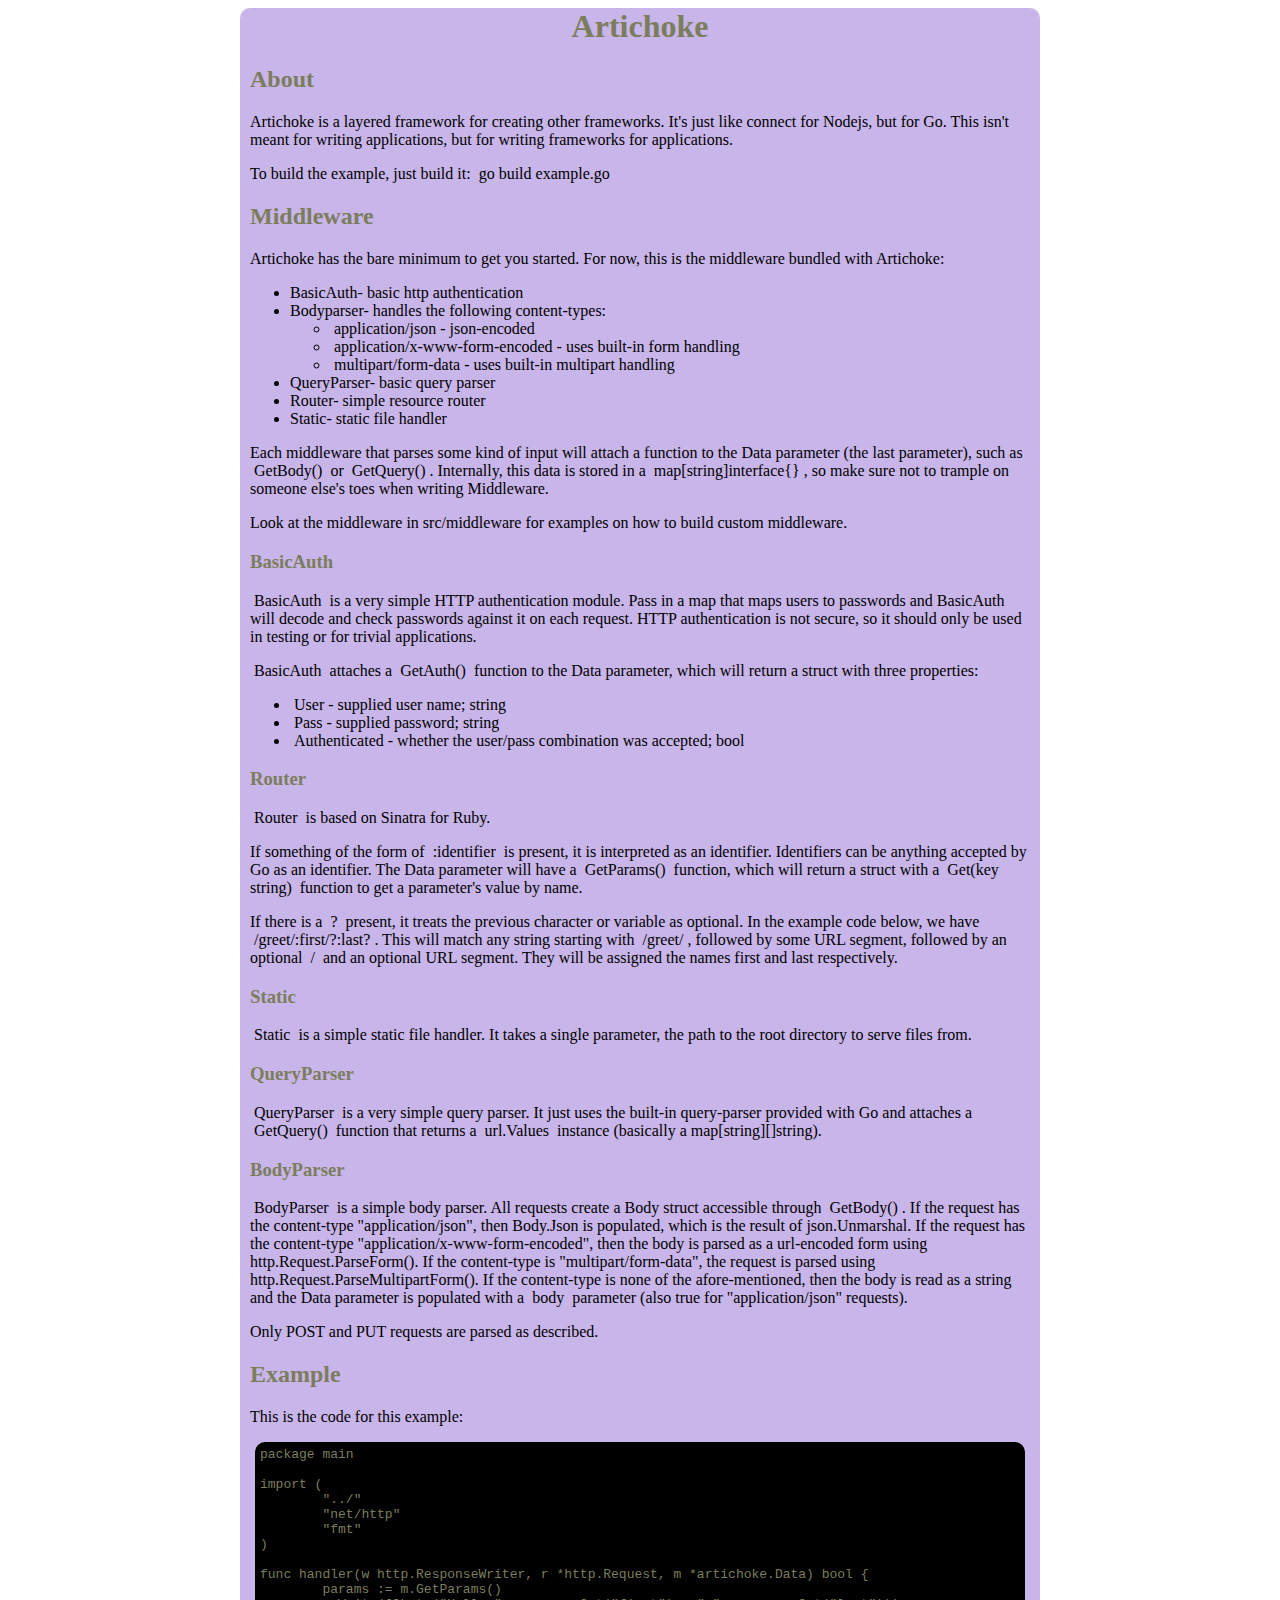
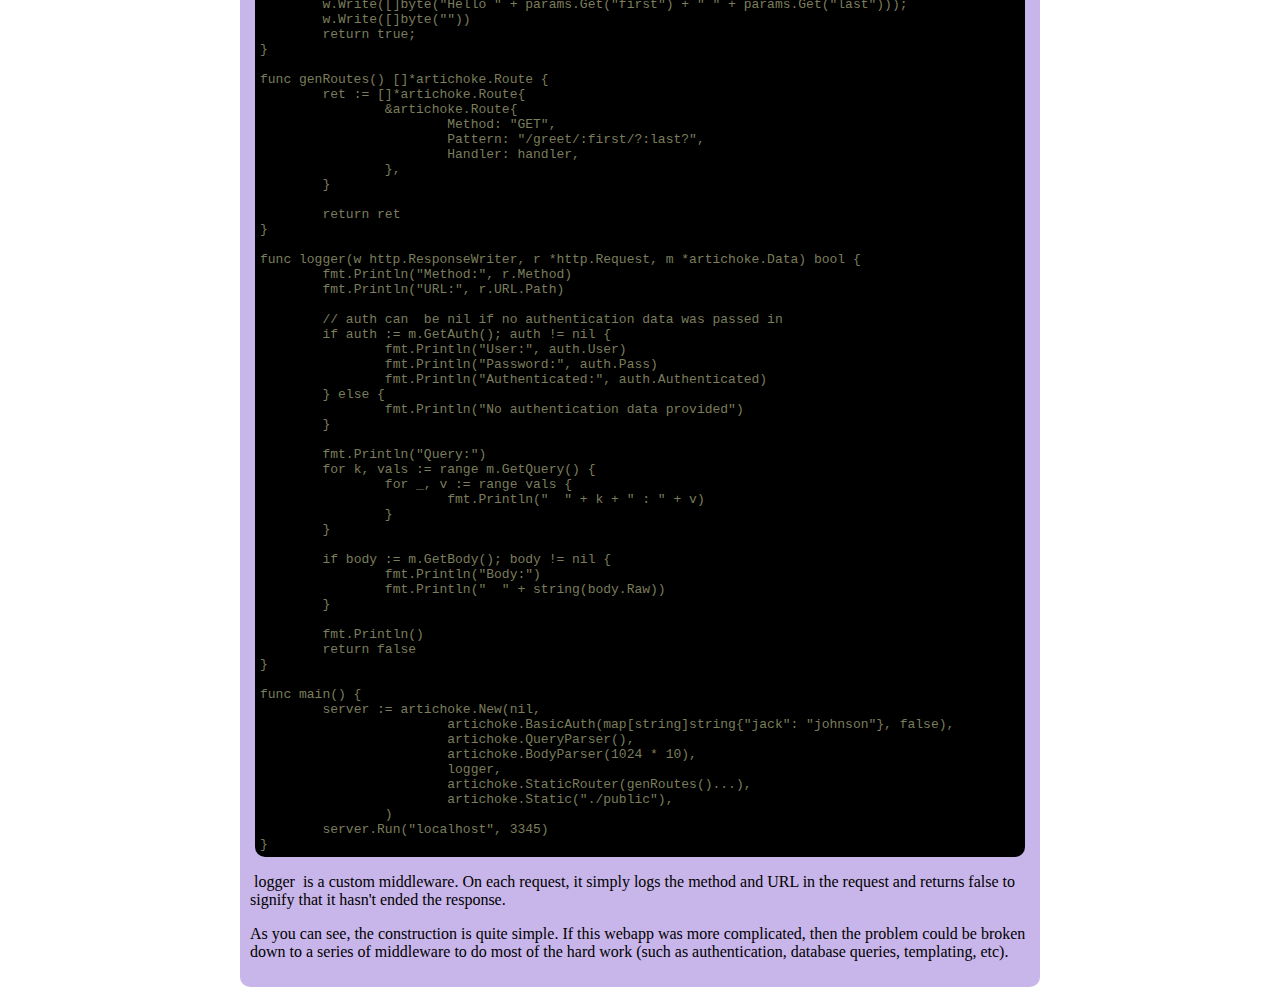
==== commit 93d3237f: "Oops, semaphore was wrong; router needs pointers to Route objects" ====
--- a/examples/public/index.html
+++ b/examples/public/index.html
@@ -107,9 +107,9 @@
 	return true;
 }
 
-func genRoutes() []artichoke.Route {
-	ret := []artichoke.Route{
-		artichoke.Route{
+func genRoutes() []*artichoke.Route {
+	ret := []*artichoke.Route{
+		&artichoke.Route{
 			Method: "GET",
 			Pattern: "/greet/:first/?:last?",
 			Handler: handler,
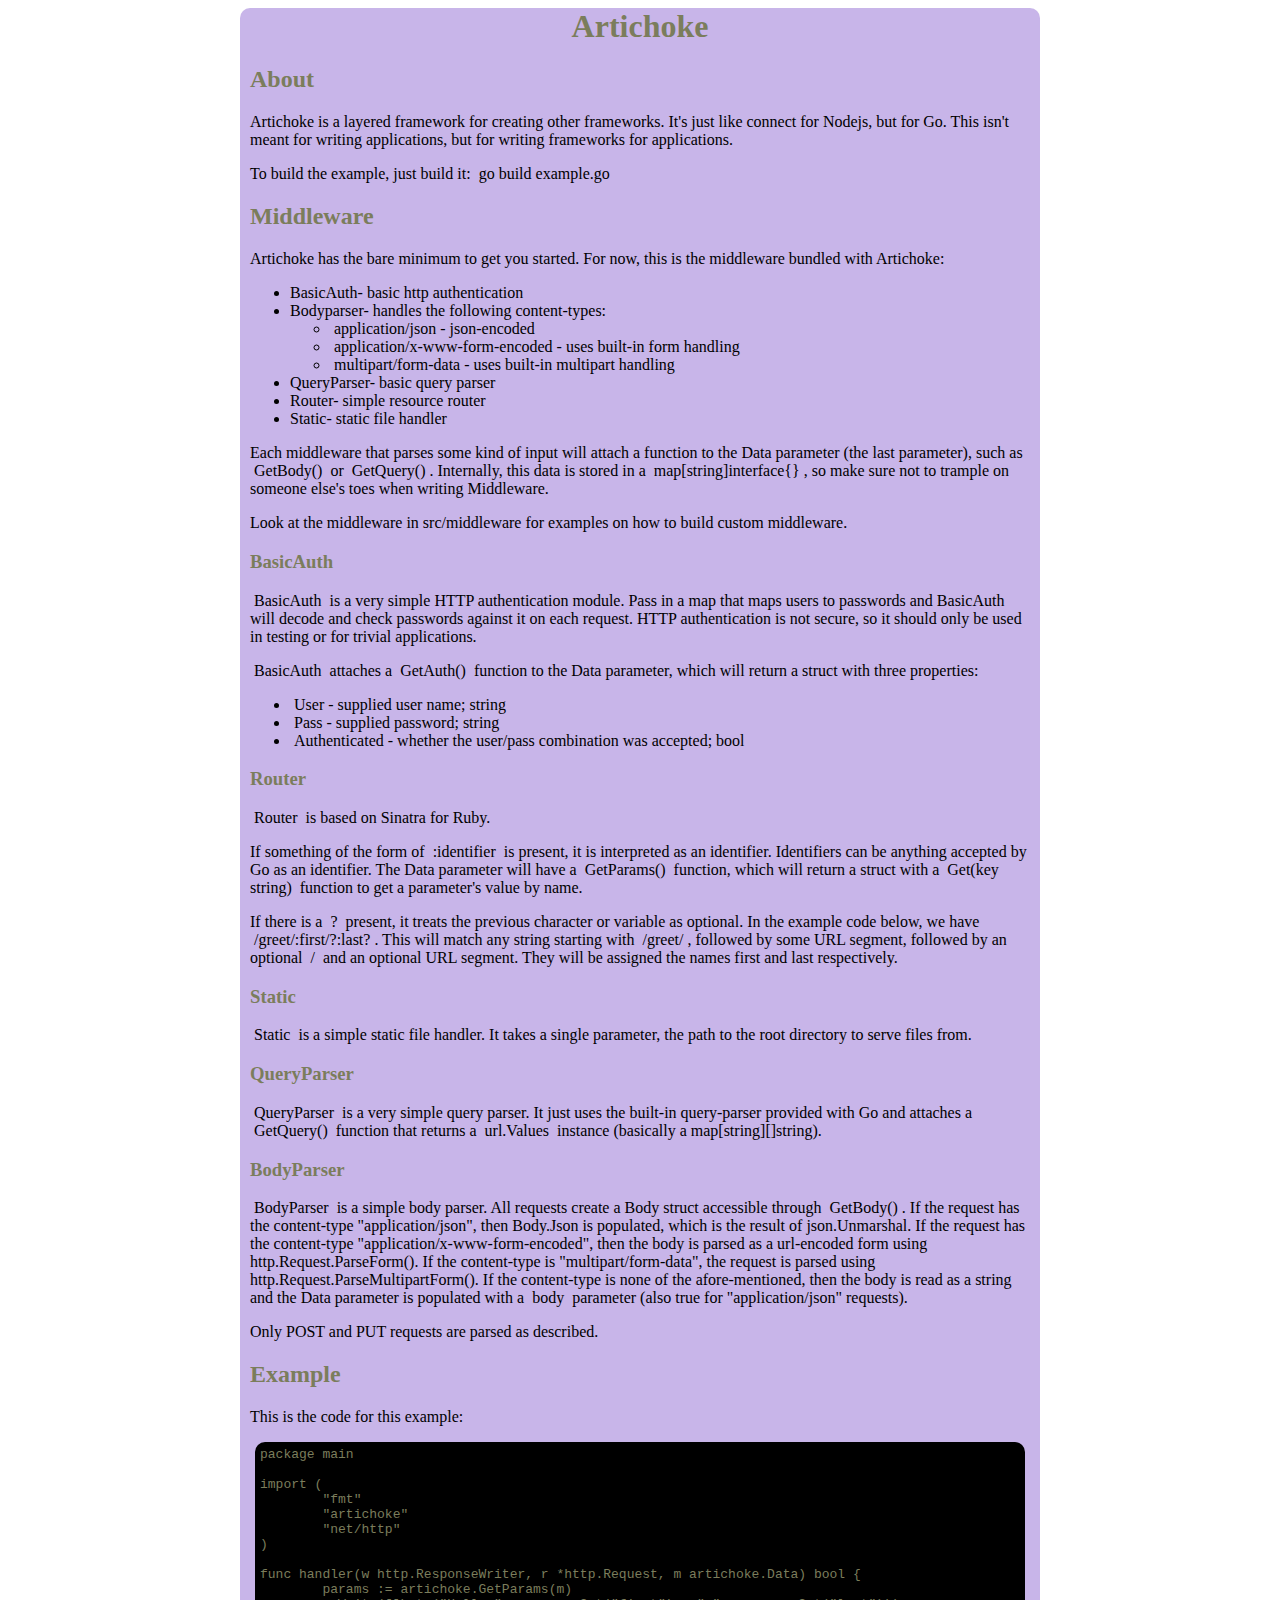
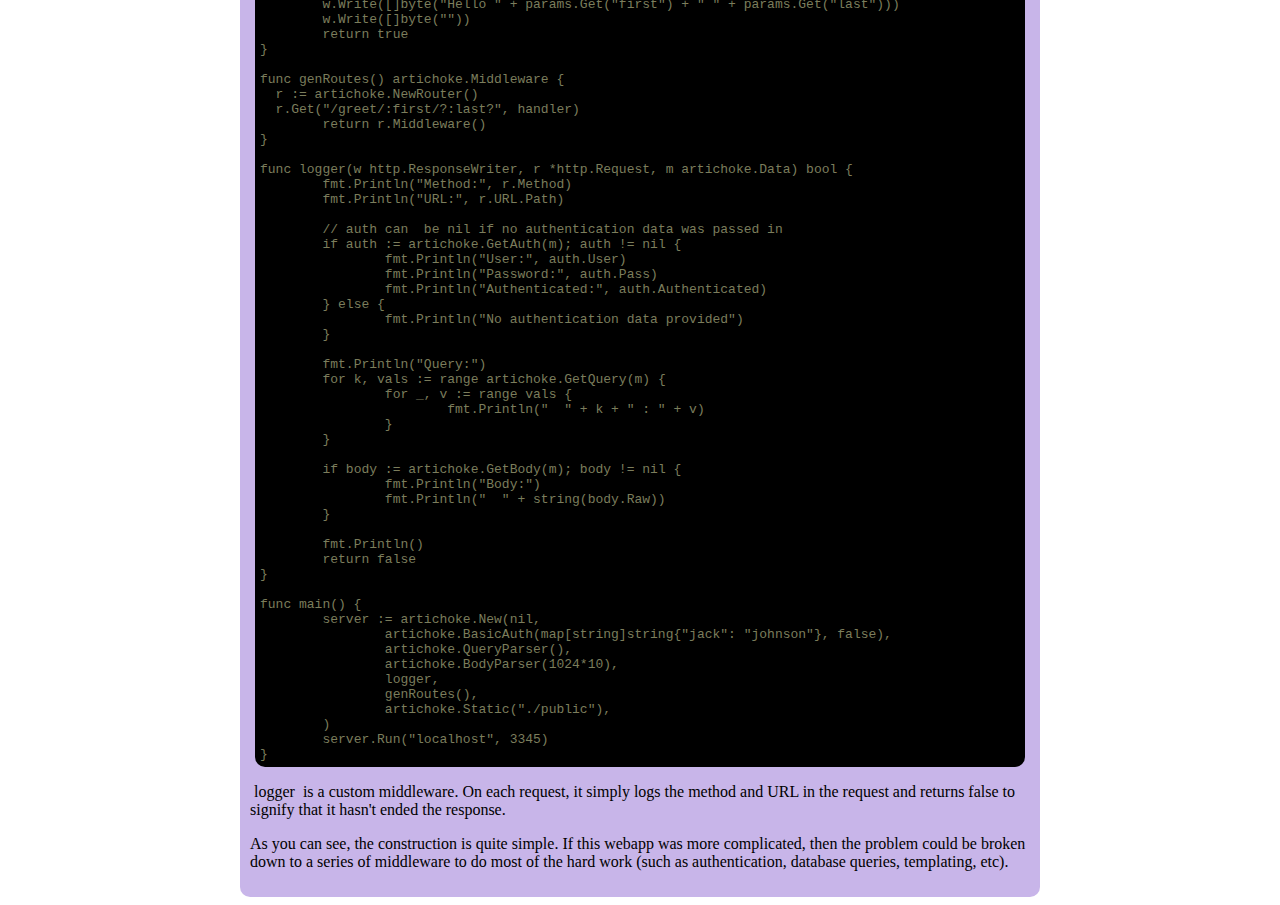
==== commit 49538527: "Added convenience functions in Router for common HTTP methods:" ====
--- a/examples/public/index.html
+++ b/examples/public/index.html
@@ -95,36 +95,30 @@
 package main
 
 import (
-	"../"
+	"fmt"
+	"artichoke"
 	"net/http"
-	"fmt"
 )
 
-func handler(w http.ResponseWriter, r *http.Request, m *artichoke.Data) bool {
-	params := m.GetParams()
-	w.Write([]byte("Hello " + params.Get("first") + " " + params.Get("last")));
+func handler(w http.ResponseWriter, r *http.Request, m artichoke.Data) bool {
+	params := artichoke.GetParams(m)
+	w.Write([]byte("Hello " + params.Get("first") + " " + params.Get("last")))
 	w.Write([]byte(""))
-	return true;
+	return true
 }
 
-func genRoutes() []*artichoke.Route {
-	ret := []*artichoke.Route{
-		&artichoke.Route{
-			Method: "GET",
-			Pattern: "/greet/:first/?:last?",
-			Handler: handler,
-		},
-	}
-
-	return ret
+func genRoutes() artichoke.Middleware {
+  r := artichoke.NewRouter()
+  r.Get("/greet/:first/?:last?", handler)
+	return r.Middleware()
 }
 
-func logger(w http.ResponseWriter, r *http.Request, m *artichoke.Data) bool {
+func logger(w http.ResponseWriter, r *http.Request, m artichoke.Data) bool {
 	fmt.Println("Method:", r.Method)
 	fmt.Println("URL:", r.URL.Path)
 
 	// auth can  be nil if no authentication data was passed in
-	if auth := m.GetAuth(); auth != nil {
+	if auth := artichoke.GetAuth(m); auth != nil {
 		fmt.Println("User:", auth.User)
 		fmt.Println("Password:", auth.Pass)
 		fmt.Println("Authenticated:", auth.Authenticated)
@@ -133,13 +127,13 @@
 	}
 
 	fmt.Println("Query:")
-	for k, vals := range m.GetQuery() {
+	for k, vals := range artichoke.GetQuery(m) {
 		for _, v := range vals {
 			fmt.Println("  " + k + " : " + v)
 		}
 	}
 
-	if body := m.GetBody(); body != nil {
+	if body := artichoke.GetBody(m); body != nil {
 		fmt.Println("Body:")
 		fmt.Println("  " + string(body.Raw))
 	}
@@ -150,13 +144,13 @@
 
 func main() {
 	server := artichoke.New(nil,
-			artichoke.BasicAuth(map[string]string{"jack": "johnson"}, false),
-			artichoke.QueryParser(),
-			artichoke.BodyParser(1024 * 10),
-			logger,
-			artichoke.StaticRouter(genRoutes()...),
-			artichoke.Static("./public"),
-		)
+		artichoke.BasicAuth(map[string]string{"jack": "johnson"}, false),
+		artichoke.QueryParser(),
+		artichoke.BodyParser(1024*10),
+		logger,
+		genRoutes(),
+		artichoke.Static("./public"),
+	)
 	server.Run("localhost", 3345)
 }
 </pre>
